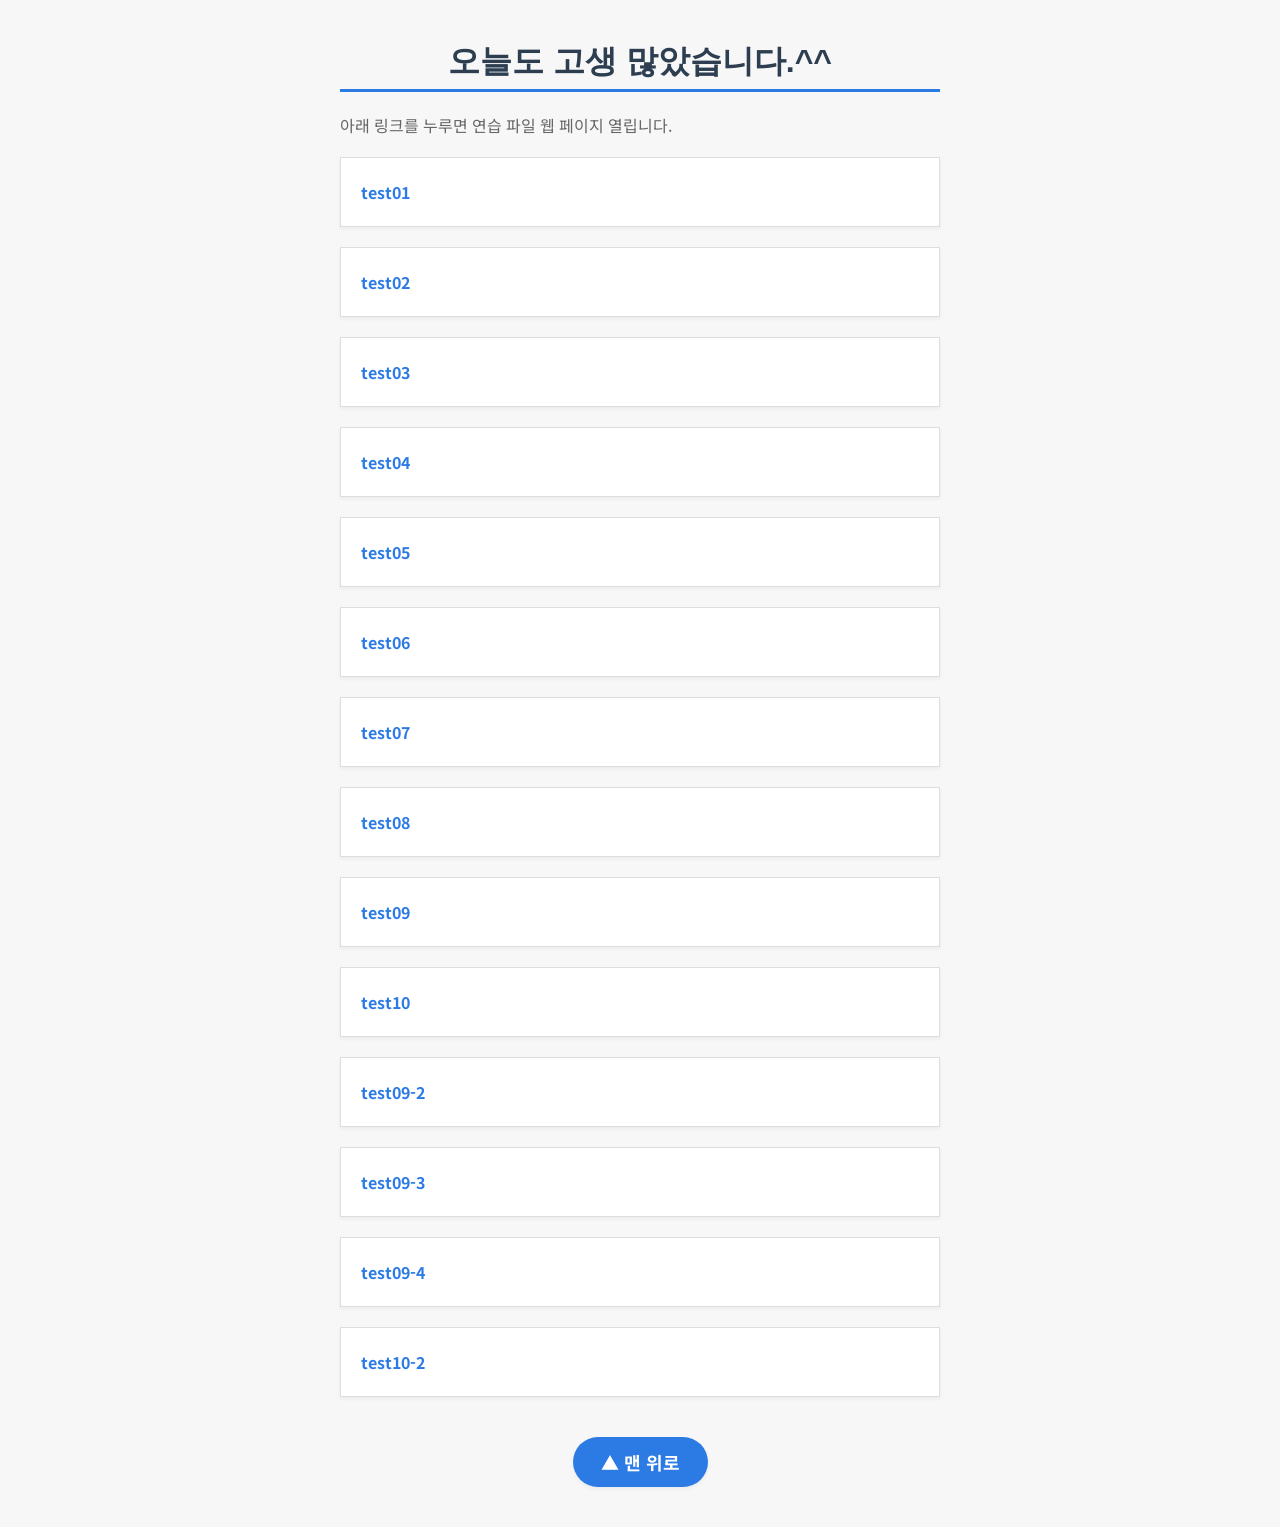
==== index.html @ fee10743 "first commit" ====
<!DOCTYPE html>
<html lang="ko">

<head>
    <meta charset="UTF-8">
    <meta name="viewport" content="width=device-width, initial-scale=1.0">
    <title>DSC 웹 프로젝트 사이트</title>
    <link rel="stylesheet" href="css/style.css">
</head>

<body id="top">
    <h1>오늘도 고생 많았습니다.^^</h1>
    <p>아래 링크를 누루면 연습 파일 웹 페이지 열립니다.</p>

    <ul>
        <li><a href="html/test01.html" target="_blank">test01</a></li>
        <li><a href="html/test02.html" target="_blank">test02</a></li>
        <li><a href="html/test03.html" target="_blank">test03</a></li>
        <li><a href="html/test04.html" target="_blank">test04</a></li>
        <li><a href="html/test05.html" target="_blank">test05</a></li>
        <li><a href="html/test06.html" target="_blank">test06</a></li>
        <li><a href="html/test07.html" target="_blank">test07</a></li>
        <li><a href="html/test08.html" target="_blank">test08</a></li>
        <li><a href="html/test09.html" target="_blank">test09</a></li>
        <li><a href="html/test10.html" target="_blank">test10</a></li>
        <li><a href="html/test09-2.html" target="_blank">test09-2</a></li>
        <li><a href="html/test09-3.html" target="_blank">test09-3</a></li>
        <li><a href="html/test09-4.html" target="_blank">test09-4</a></li>
        <li><a href="html/test10-2.html" target="_blank">test10-2</a></li>
    </ul>

    <!-- ⑦. 맨 위로 이동: body태그에 id값 id="top" 적용 후 이동. -->
    <p class="top-btn">
        <a href="#top">▲ 맨 위로</a>
    </p>
</body>

</html>
---- css/style.css ----
@charset "UTF-8";
@import url('https://fonts.googleapis.com/css2?family=Noto+Sans+KR:wght@100..900&display=swap');


html {
            scroll-behavior: smooth;
        }

        body {
            font-family: "Noto Sans KR", sans-serif;
            max-width: 600px;
            margin: 40px auto;
            padding: 0 16px;
            background-color: #f7f7f7;
        }

        h1 {
            font-family: "맑은 고딕", sans-serif;
            color: #2c3e50;
            border-bottom: 3px solid #2c7be5;
            padding-bottom: 5px;
            text-align: center;
        }

        p {
            color: #666666;
        }

        ul {
            list-style: none;
            padding: 0;
            /* border: 1px solid black; */
        }

        li {
            margin: 20px 0;
            /* border: 1px solid black; */
        }

        /*목차 카드 링크 스타일 적용*/
        a {
            border: 1px solid black;
            display: block;
            padding: 22px 20px;
            background-color: white;
            color: #2c7be5;
            text-decoration: none;
            font-weight: bold;
            border: 1px solid #dddddd;
            box-shadow: 0 2px 4px rgba(0, 0, 0, 0.05);
            transition: all 0.3s;
        }

        a:hover {
            cursor: pointer;
            background-color: #2c3e50;
            color: white;
            border-color: #2c3e50;
            padding-left: 30px;
        }

        /*페이지 맨 위로 가기 top-btn 스타일 적용*/
        p.top-btn {
            text-align: center;
            margin-top: 40px;
        }

        p.top-btn a {
            display: inline-block;
            padding: 12px 28px;
            font-size: 18px;
            background-color: #2c7be5;
            color: white;
            border: none;
            border-radius: 30px;
        }

        p.top-btn a:hover {
            background-color: #2c3e50;
            padding-left: 22px;

        }
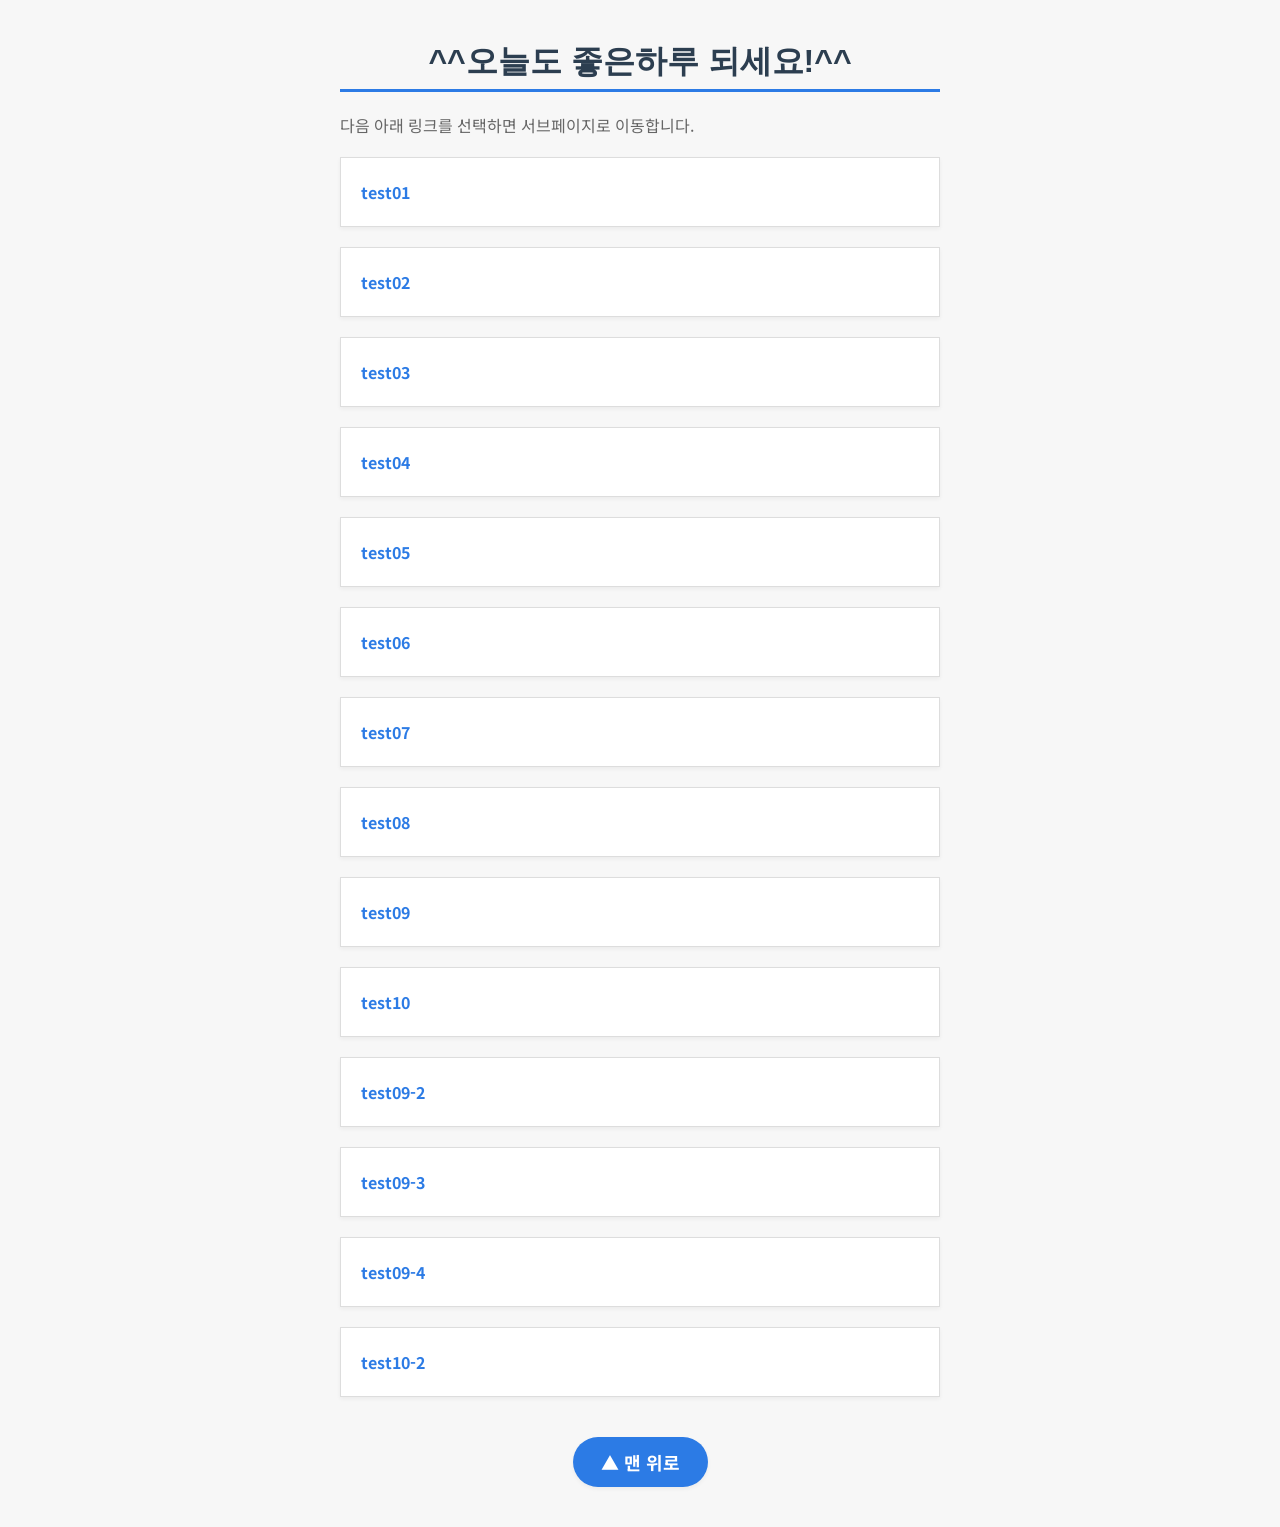
==== commit 3d915d1b: "메인 페이지의 제목 문구 수정" ====
--- a/index.html
+++ b/index.html
@@ -9,8 +9,8 @@
 </head>
 
 <body id="top">
-    <h1>오늘도 고생 많았습니다.^^</h1>
-    <p>아래 링크를 누루면 연습 파일 웹 페이지 열립니다.</p>
+    <h1>^^오늘도 좋은하루 되세요!^^ </h1>
+    <p>다음 아래 링크를 선택하면 서브페이지로 이동합니다.</p>
 
     <ul>
         <li><a href="html/test01.html" target="_blank">test01</a></li>
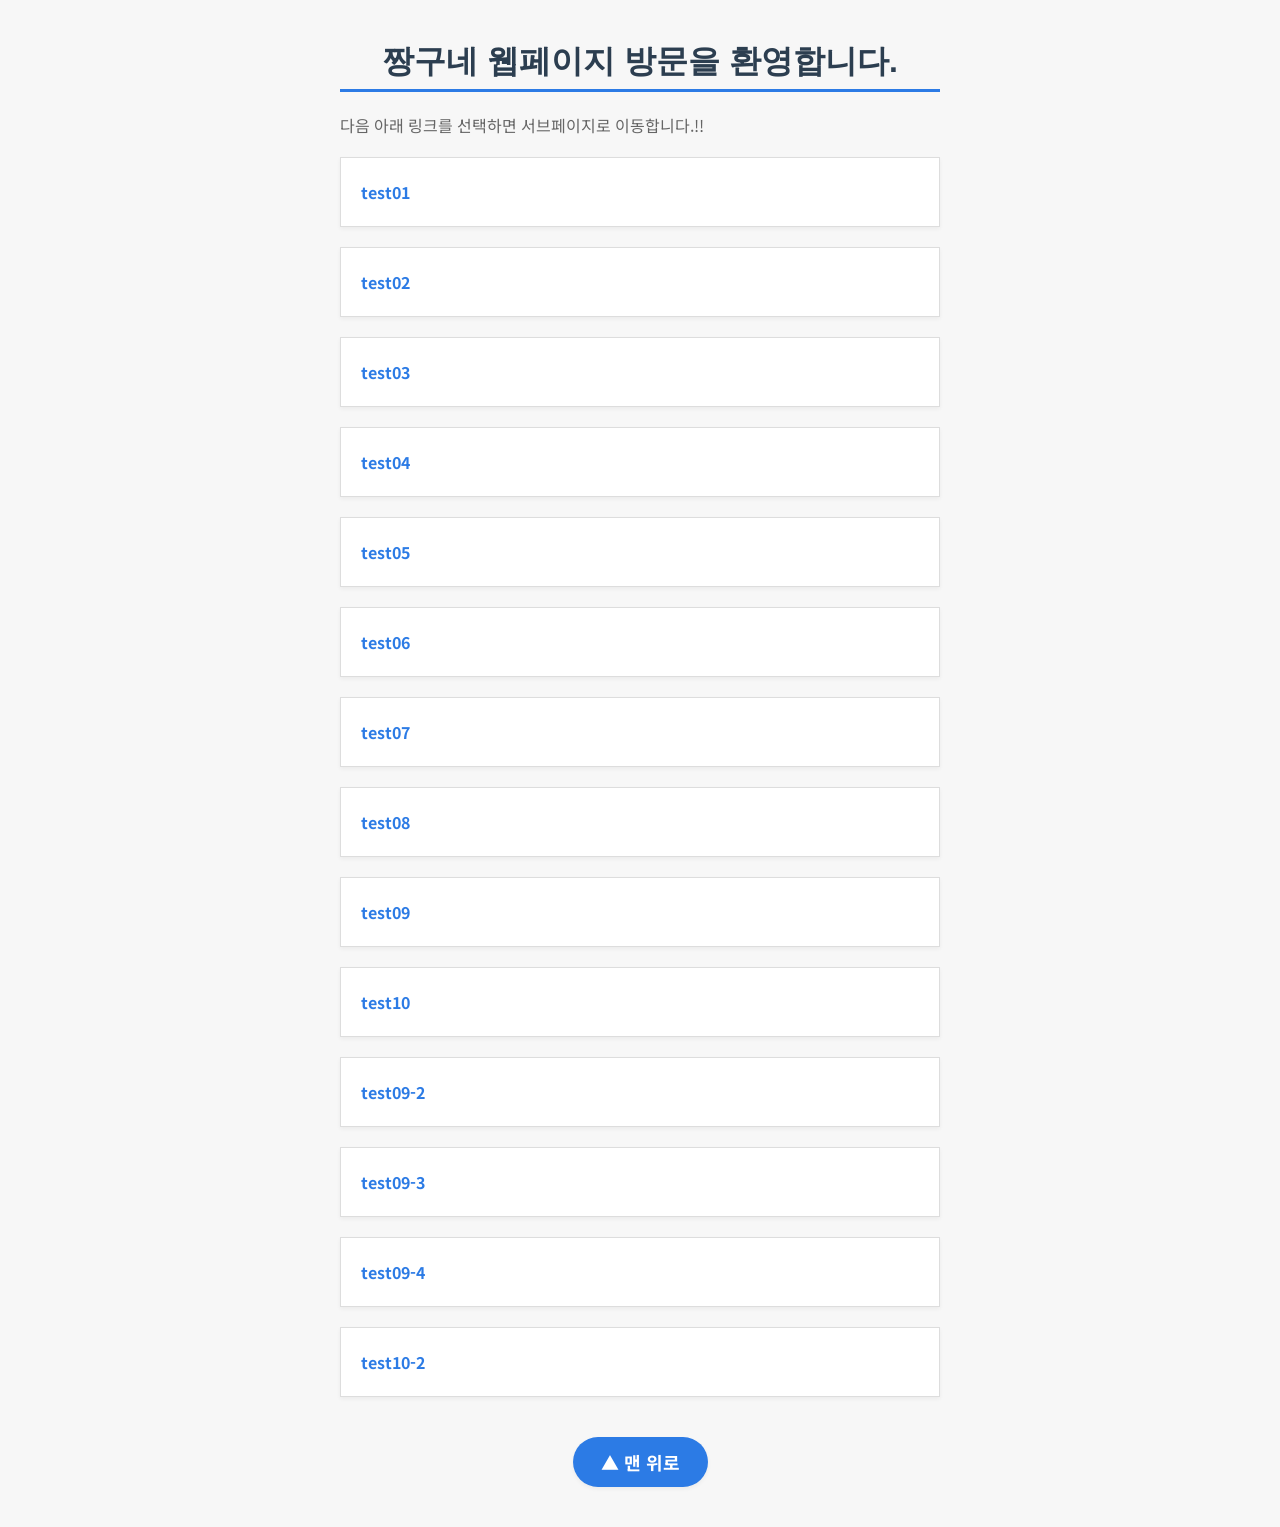
==== commit b6914bc6: "메인 페이지의 제목 문구 수정" ====
--- a/index.html
+++ b/index.html
@@ -9,8 +9,8 @@
 </head>
 
 <body id="top">
-    <h1>^^오늘도 좋은하루 되세요!^^ </h1>
-    <p>다음 아래 링크를 선택하면 서브페이지로 이동합니다.</p>
+    <h1>짱구네 웹페이지 방문을 환영합니다. </h1>
+    <p>다음 아래 링크를 선택하면 서브페이지로 이동합니다.!!</p>
 
     <ul>
         <li><a href="html/test01.html" target="_blank">test01</a></li>
